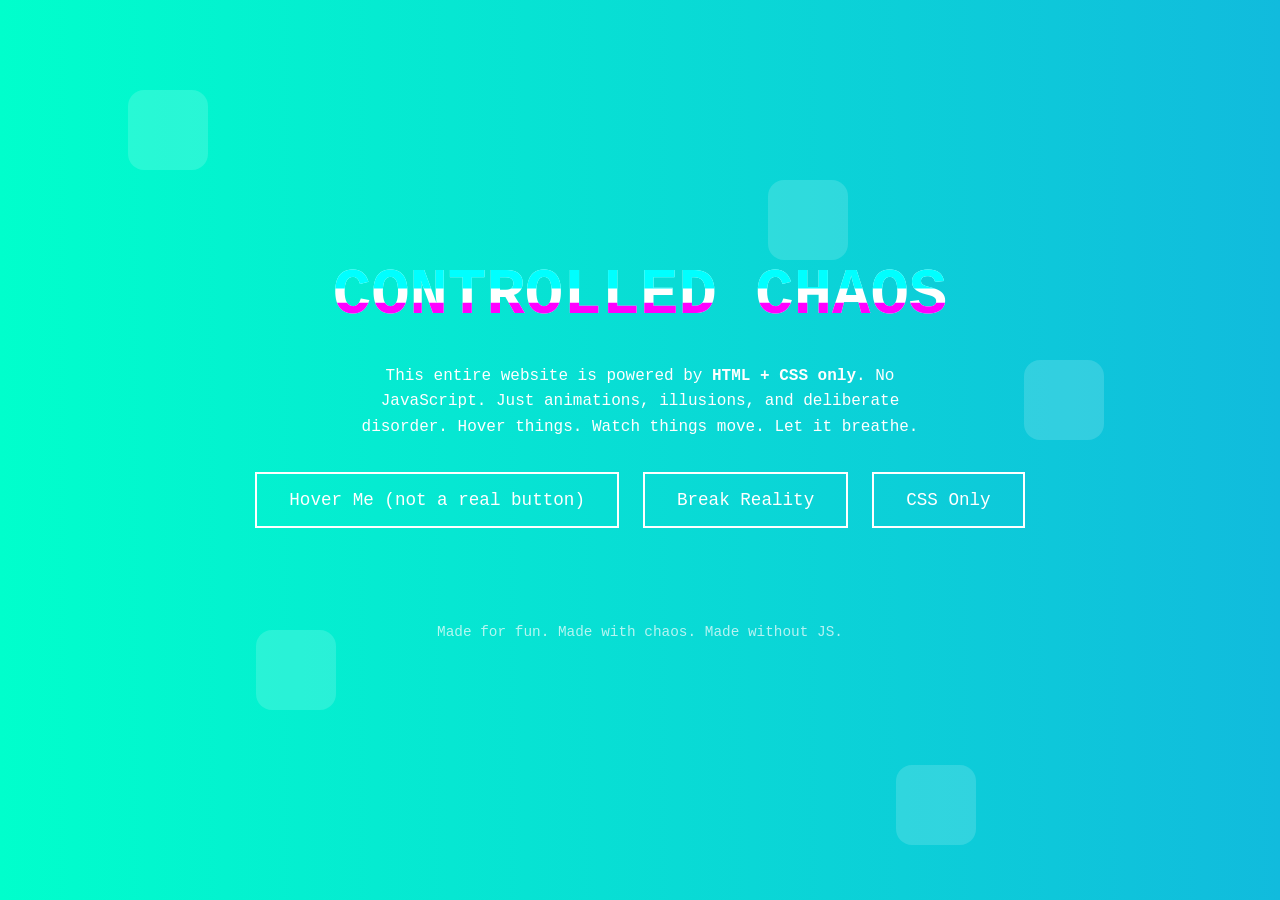
==== index.html @ 292b691d "Controlled Chaos upload" ====
<!DOCTYPE html>
<html lang="en">
<head>
<meta charset="UTF-8">
<title>Controlled Chaos</title>

<link rel="stylesheet" href="styles.css">
</head>

<body>

<!-- Floating Shapes -->
<div class="shape"></div>
<div class="shape"></div>
<div class="shape"></div>
<div class="shape"></div>
<div class="shape"></div>

<!-- Content -->
<div class="container">
  <h1 data-text="CONTROLLED CHAOS">CONTROLLED CHAOS</h1>

  <p>
    This entire website is powered by <strong>HTML + CSS only</strong>.
    No JavaScript. Just animations, illusions, and deliberate disorder.
    Hover things. Watch things move. Let it breathe.
  </p>

  <div class="buttons">
    <a class="button" id="hover" href="#">Hover Me (not a real button)</a>
    <a class="button" href="why.html">Break Reality</a>
    <a class="button" href="only.html">CSS Only</a>
  </div>

  <footer>
     Made for fun. Made with chaos. Made without JS.
  </footer>
</div>

</body>
</html>
---- styles.css ----
html {
    scroll-behavior: smooth;
    scrollbar-color: pink transparent;
}  

#hover:hover {
    content: "This does nothing!";
}
/* ---------- RESET ---------- */
* {
  margin: 0;
  padding: 0;
  box-sizing: border-box;
  font-family: "Courier New", monospace;
}

/* ---------- BACKGROUND ---------- */
body {
  min-height: 100vh;
  background: linear-gradient(270deg, #ff00cc, #3333ff, #00ffcc);
  background-size: 600% 600%;
  animation: bgShift 20s ease infinite;
  overflow-x: hidden;
  color: white;
}

/* ---------- BACKGROUND ANIMATION ---------- */
@keyframes bgShift {
  0% { background-position: 0% 50%; }
  50% { background-position: 100% 50%; }
  100% { background-position: 0% 50%; }
}

/* ---------- FLOATING SHAPES ---------- */
.shape {
  position: absolute;
  width: 80px;
  height: 80px;
  background: rgba(255,255,255,0.15);
  animation: float 12s infinite ease-in-out, spin 8s linear infinite;
  border-radius: 20%;
}

.shape:nth-child(1) { top: 10%; left: 10%; animation-delay: 0s; }
.shape:nth-child(2) { top: 70%; left: 20%; animation-delay: 2s; }
.shape:nth-child(3) { top: 40%; left: 80%; animation-delay: 4s; }
.shape:nth-child(4) { top: 85%; left: 70%; animation-delay: 1s; }
.shape:nth-child(5) { top: 20%; left: 60%; animation-delay: 3s; }

@keyframes float {
  0% { transform: translateY(0) translateX(0); }
  50% { transform: translateY(-80px) translateX(40px); }
  100% { transform: translateY(0) translateX(0); }
}

@keyframes spin {
  from { rotate: 0deg; }
  to { rotate: 360deg; }
}

/* ---------- CENTER CONTENT ---------- */
.container {
  display: flex;
  flex-direction: column;
  align-items: center;
  justify-content: center;
  min-height: 100vh;
  text-align: center;
  gap: 2rem;
  padding: 2rem;
}

/* ---------- GLITCH TEXT ---------- */
h1 {
  font-size: 4rem;
  position: relative;
  animation: glitch 2.5s infinite;
}

h1::before,
h1::after {
  content: attr(data-text);
  position: absolute;
  left: 0;
  width: 100%;
  overflow: hidden;
}

h1::before {
  color: cyan;
  clip-path: inset(0 0 60% 0);
  animation: glitchTop 1.5s infinite linear;
}

h1::after {
  color: magenta;
  clip-path: inset(60% 0 0 0);
  animation: glitchBottom 1.5s infinite linear;
}

@keyframes glitch {
  0%,100% { transform: translate(0); }
  20% { transform: translate(-2px,2px); }
  40% { transform: translate(2px,-2px); }
}

@keyframes glitchTop {
  0% { transform: translateX(0); }
  50% { transform: translateX(-8px); }
}

@keyframes glitchBottom {
  0% { transform: translateX(0); }
  50% { transform: translateX(8px); }
}

/* ---------- BUTTONS ---------- */
.buttons {
  display: flex;
  gap: 1.5rem;
  flex-wrap: wrap;
}

.button {
  padding: 1rem 2rem;
  border: 2px solid white;
  background: transparent;
  color: white;
  text-decoration: none;
  font-size: 1.1rem;
  transition: all 0.3s ease;
  position: relative;
  overflow: hidden;
}

.button::before {
  content: "";
  position: absolute;
  top: 0;
  left: -100%;
  width: 100%;
  height: 100%;
  background: rgba(255,255,255,0.3);
  transition: left 0.3s ease;
}

.button:hover::before {
  left: 0;
}

.button:hover {
  transform: scale(1.15) rotate(3deg);
  box-shadow: 0 0 25px white;
}

/* ---------- CHAOS TEXT ---------- */
p {
  max-width: 600px;
  line-height: 1.6;
  animation: pulse 3s infinite;
}

@keyframes pulse {
  0% { opacity: 0.8; }
  50% { opacity: 1; }
  100% { opacity: 0.8; }
}

/* ---------- FOOTER ---------- */
footer {
  margin-top: 4rem;
  font-size: 0.9rem;
  opacity: 0.7;
}
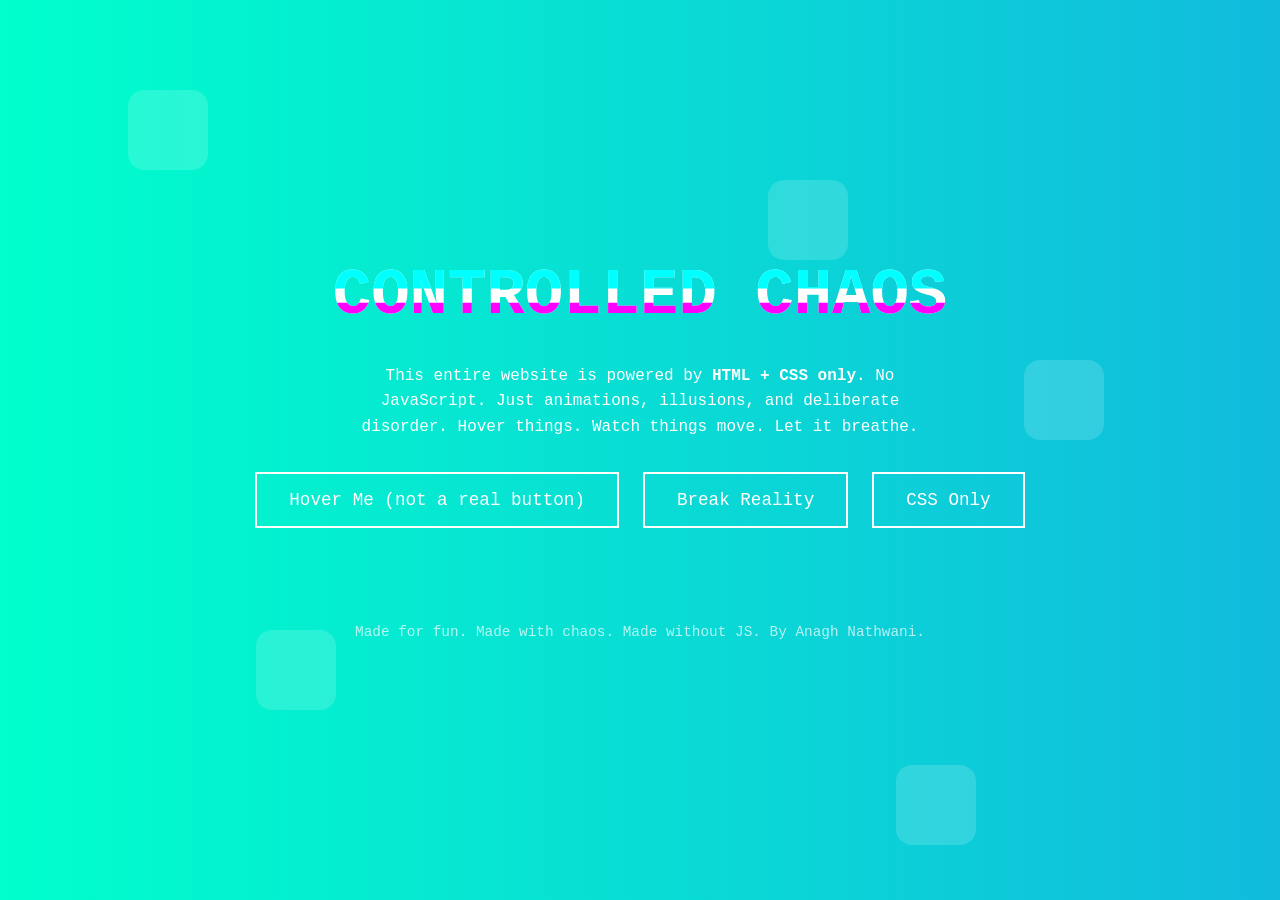
==== commit 0e583196: "Update footer text to include author's name" ====
--- a/index.html
+++ b/index.html
@@ -33,7 +33,7 @@
   </div>
 
   <footer>
-     Made for fun. Made with chaos. Made without JS.
+     Made for fun. Made with chaos. Made without JS. By Anagh Nathwani.
   </footer>
 </div>
 
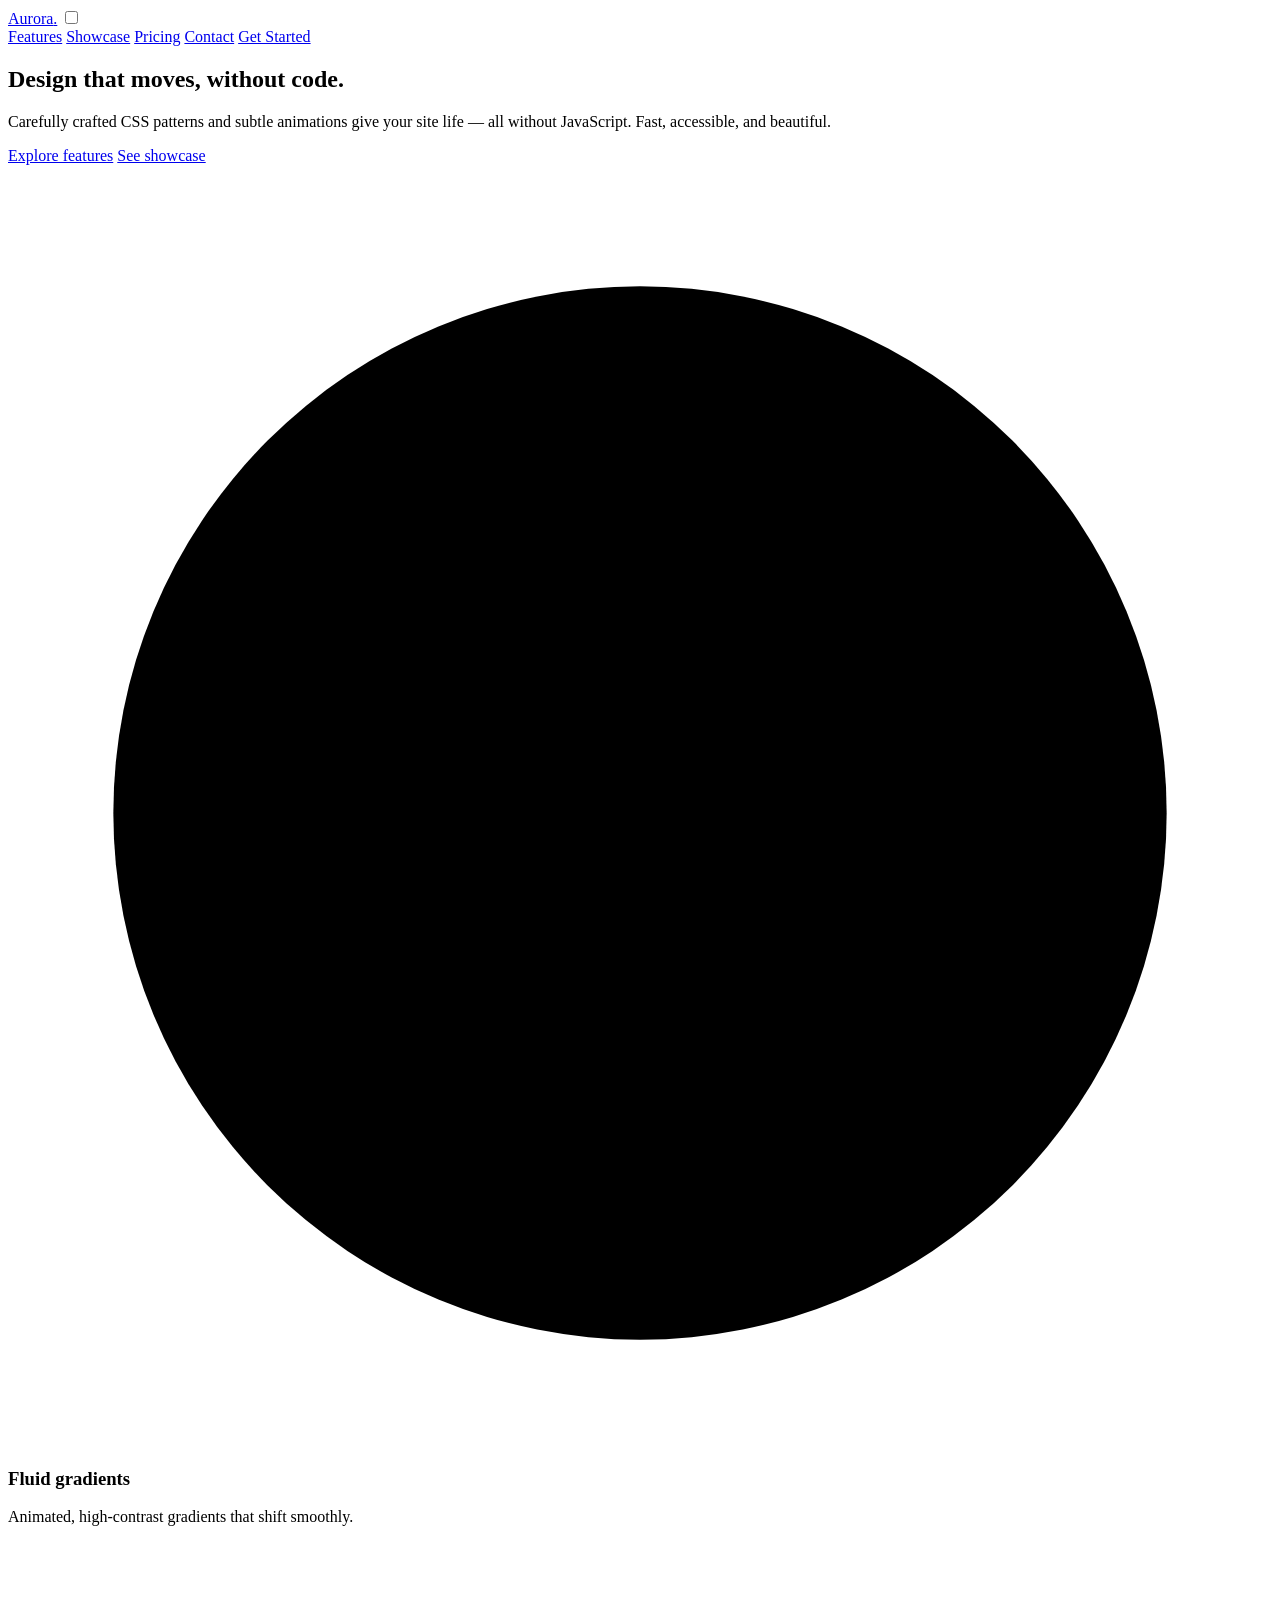
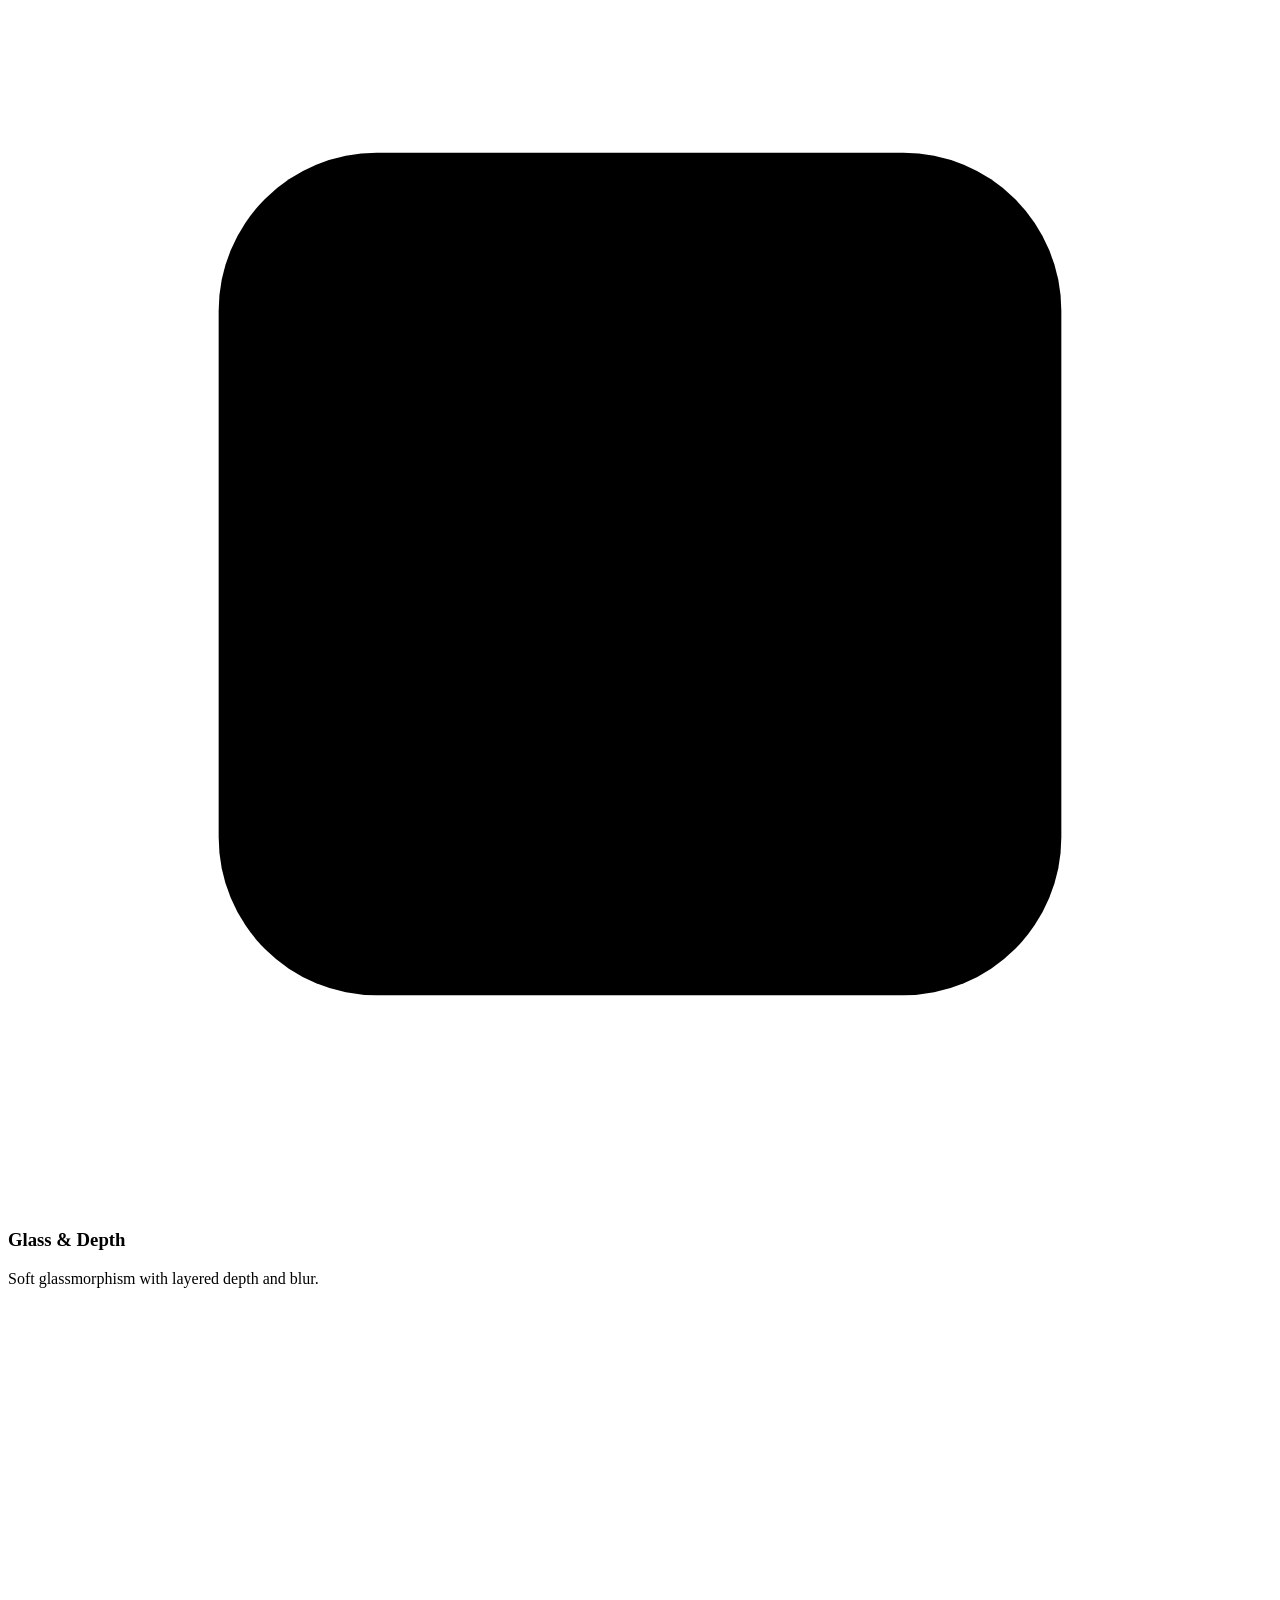
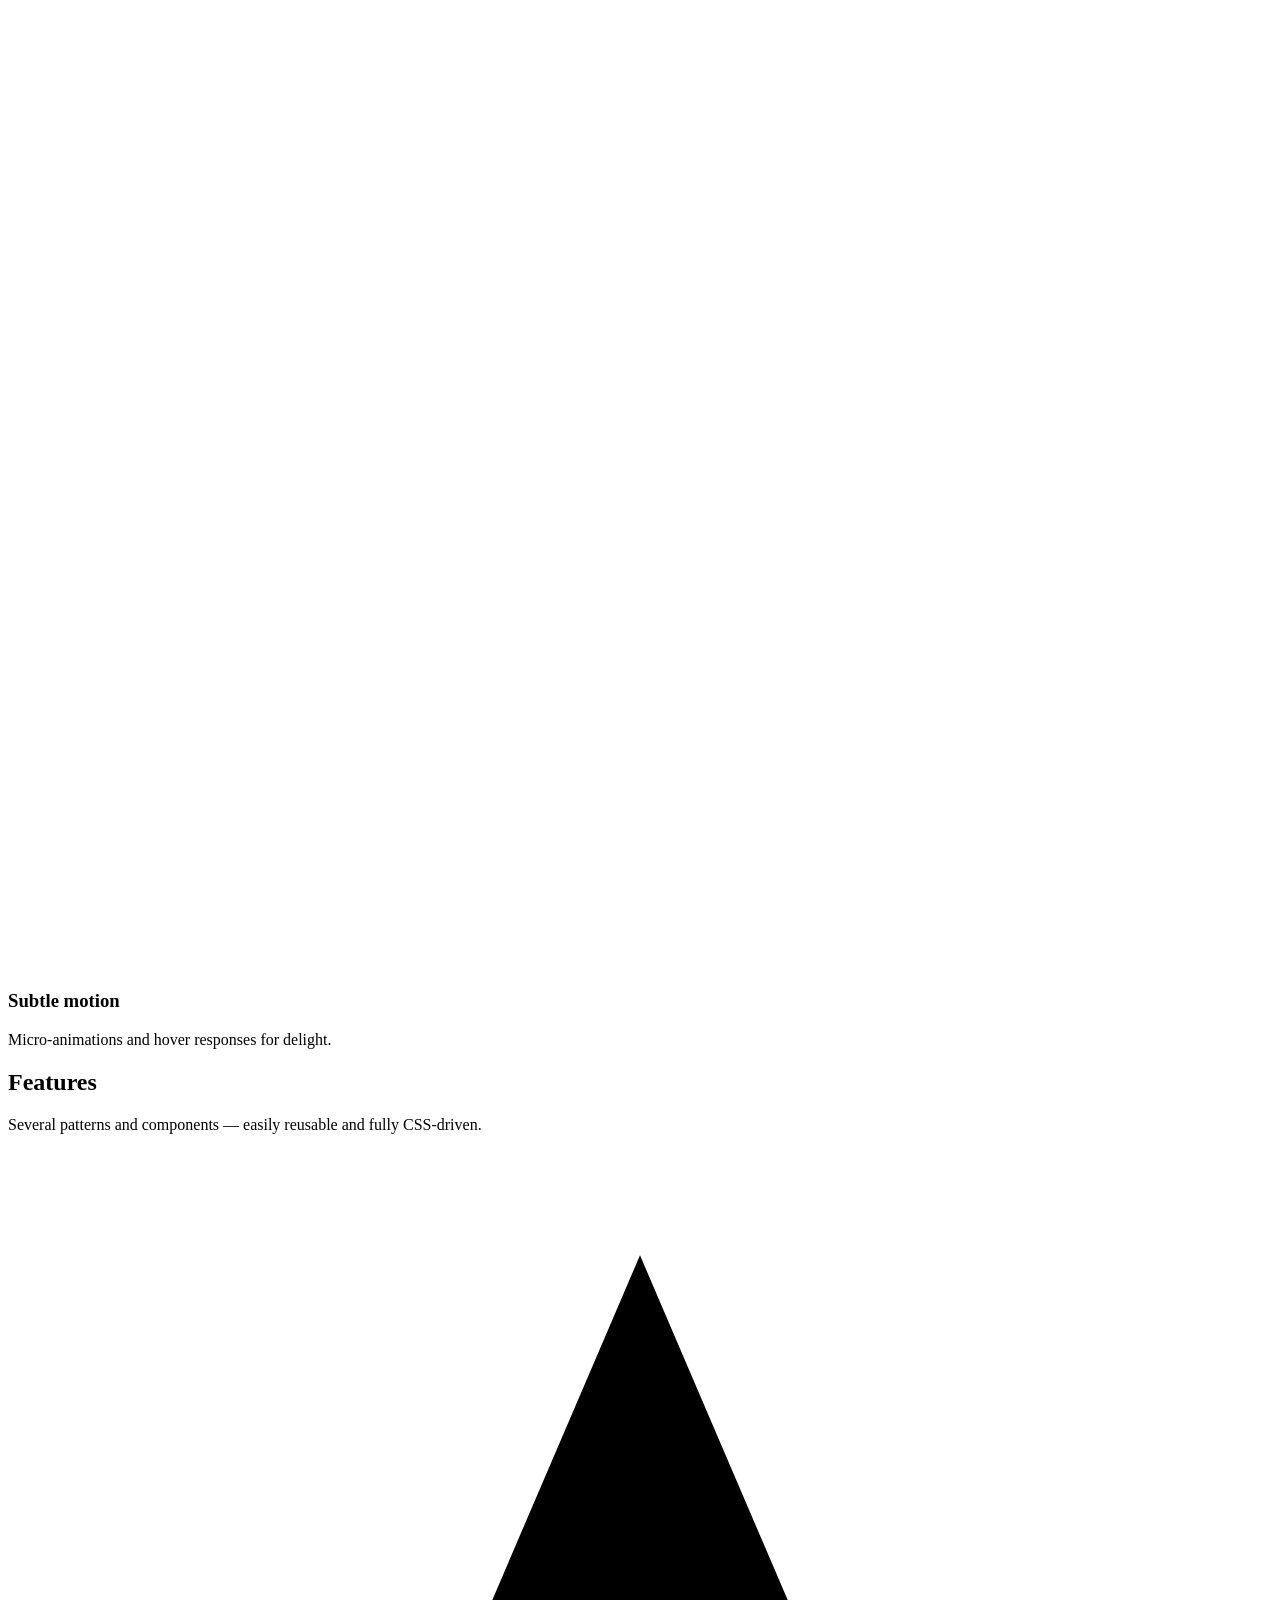
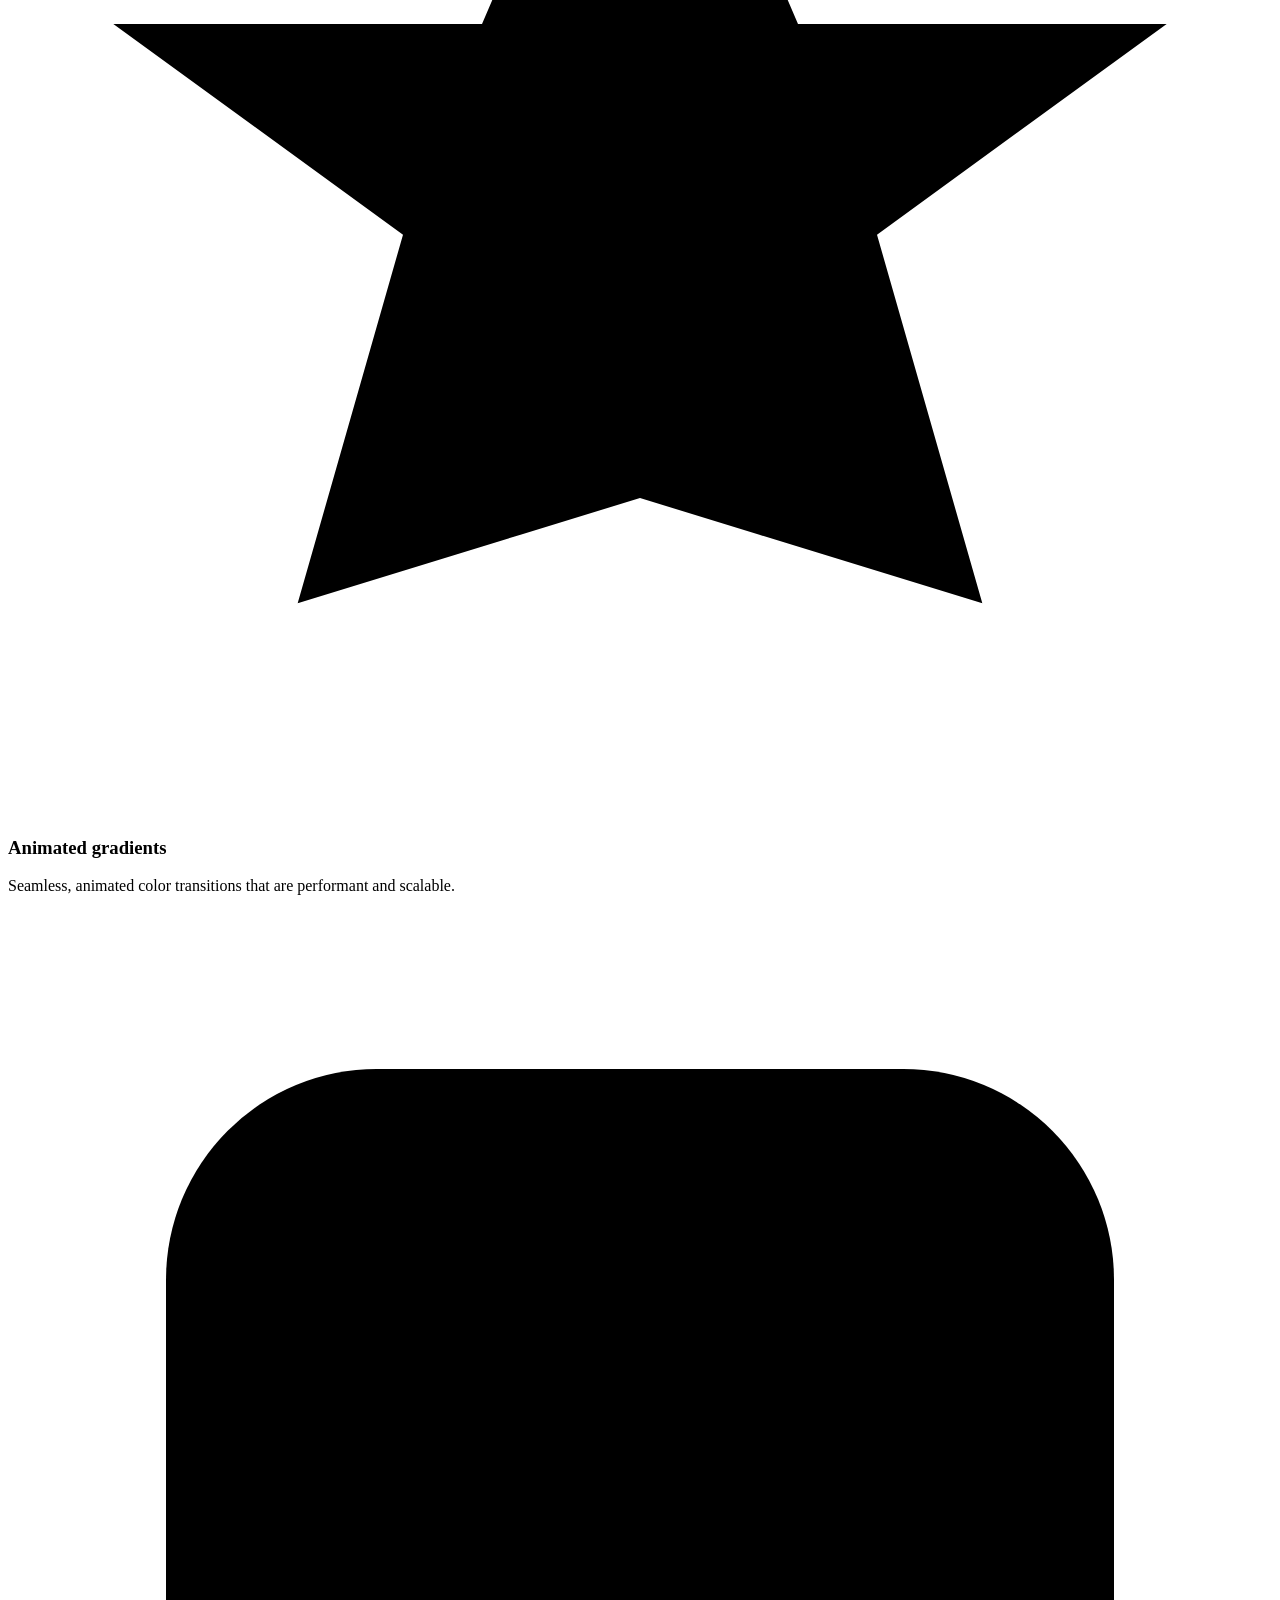
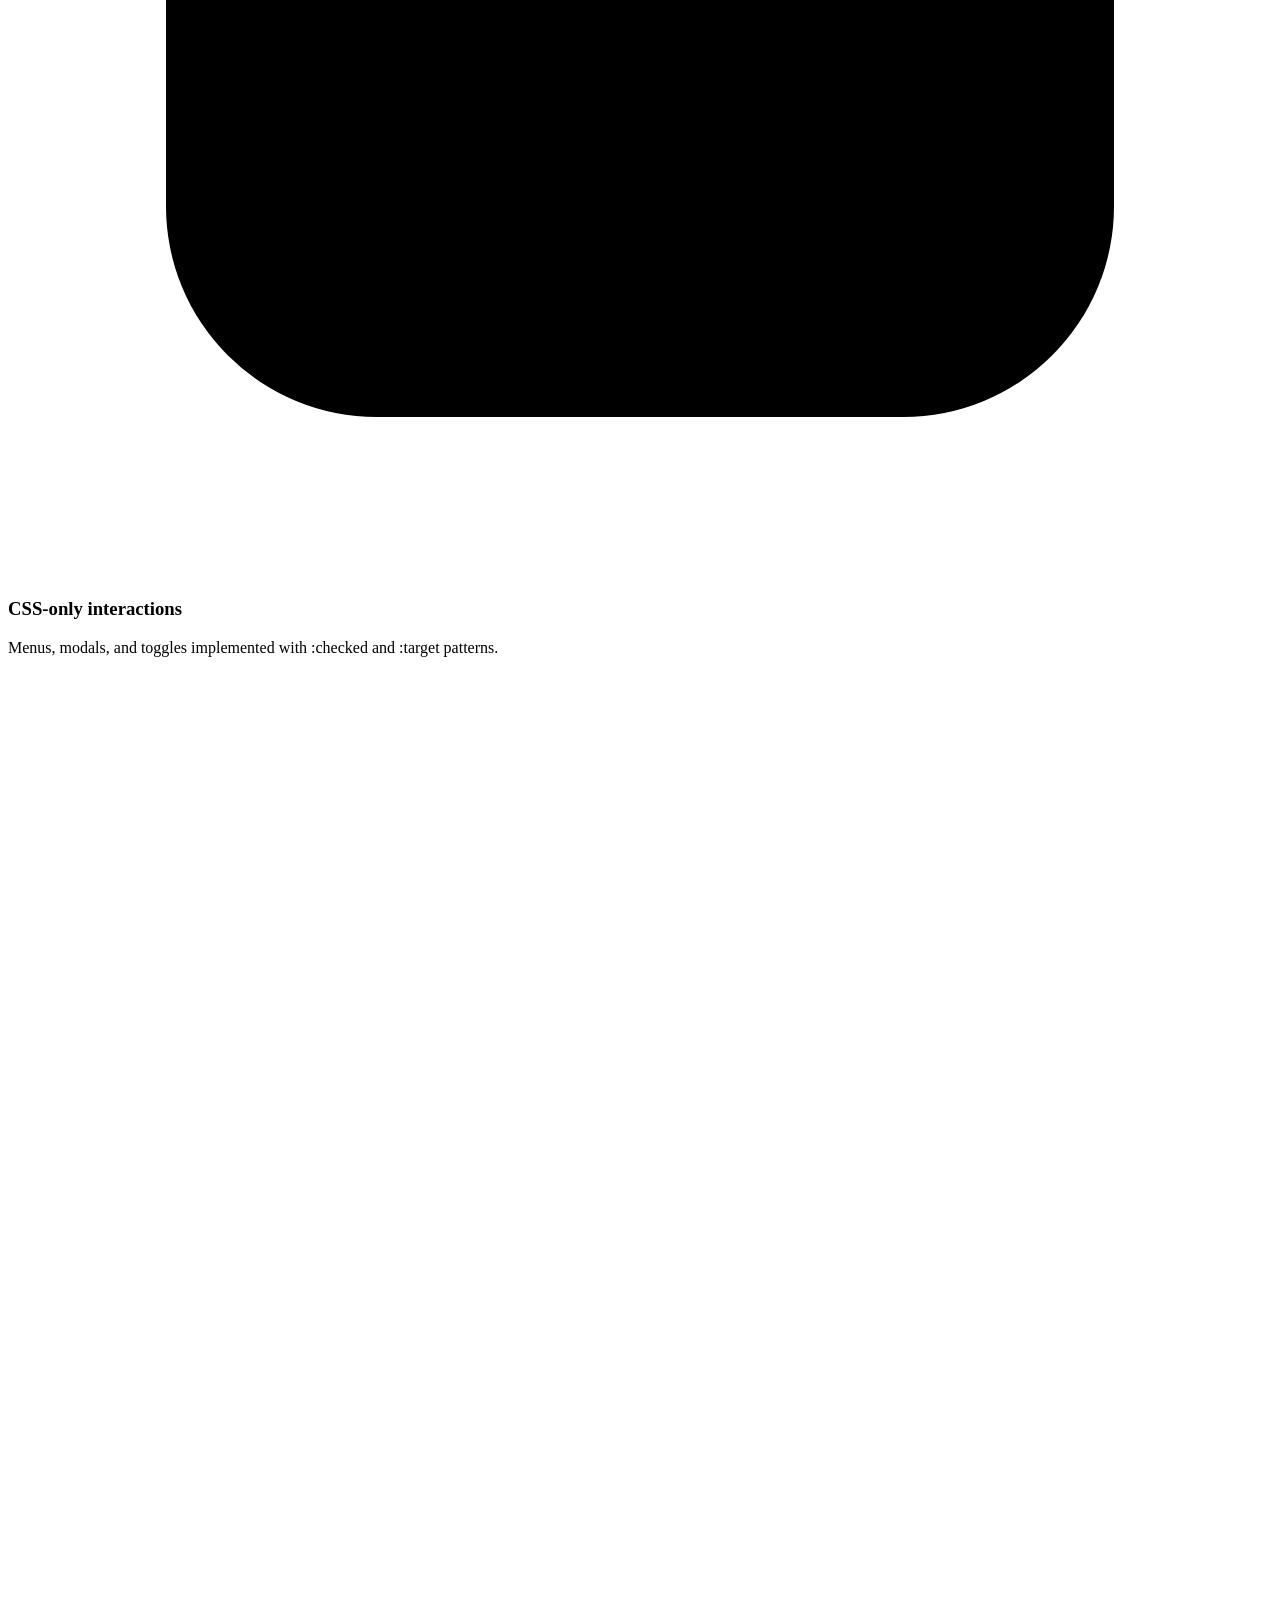
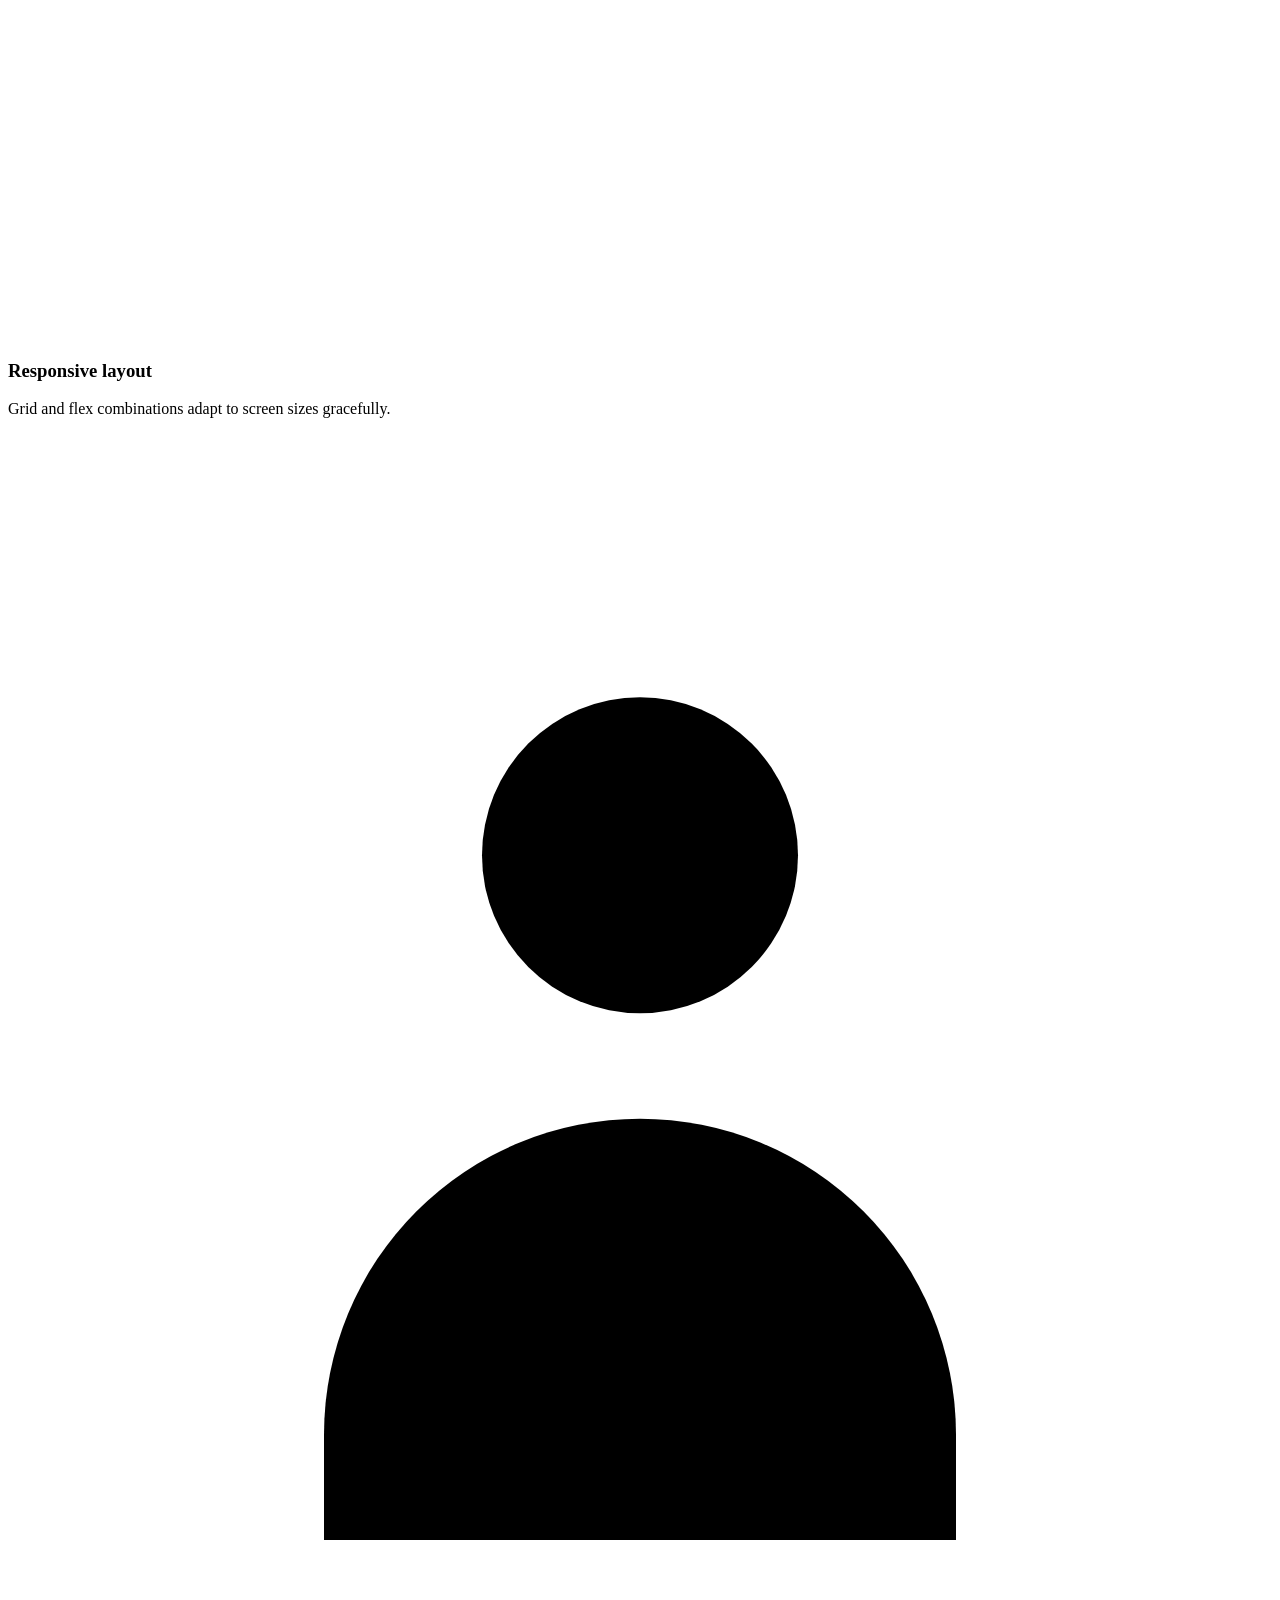
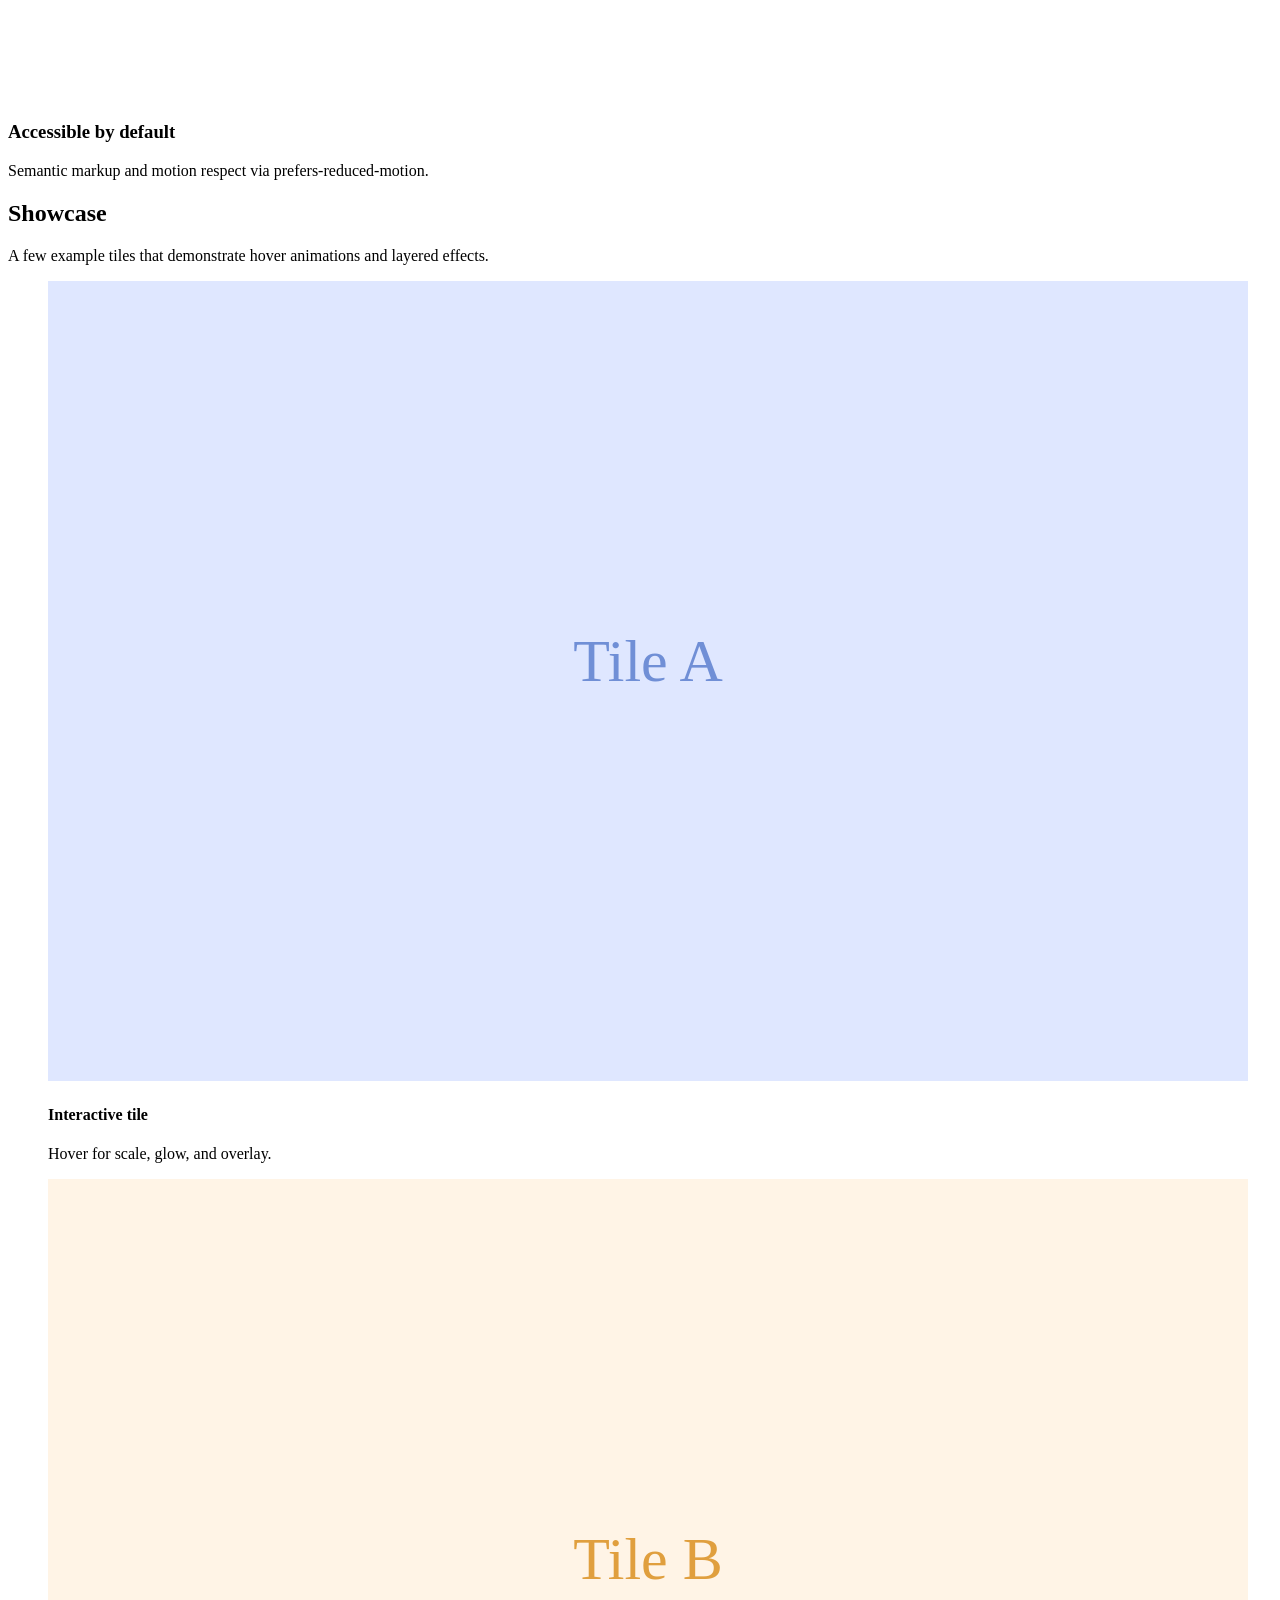
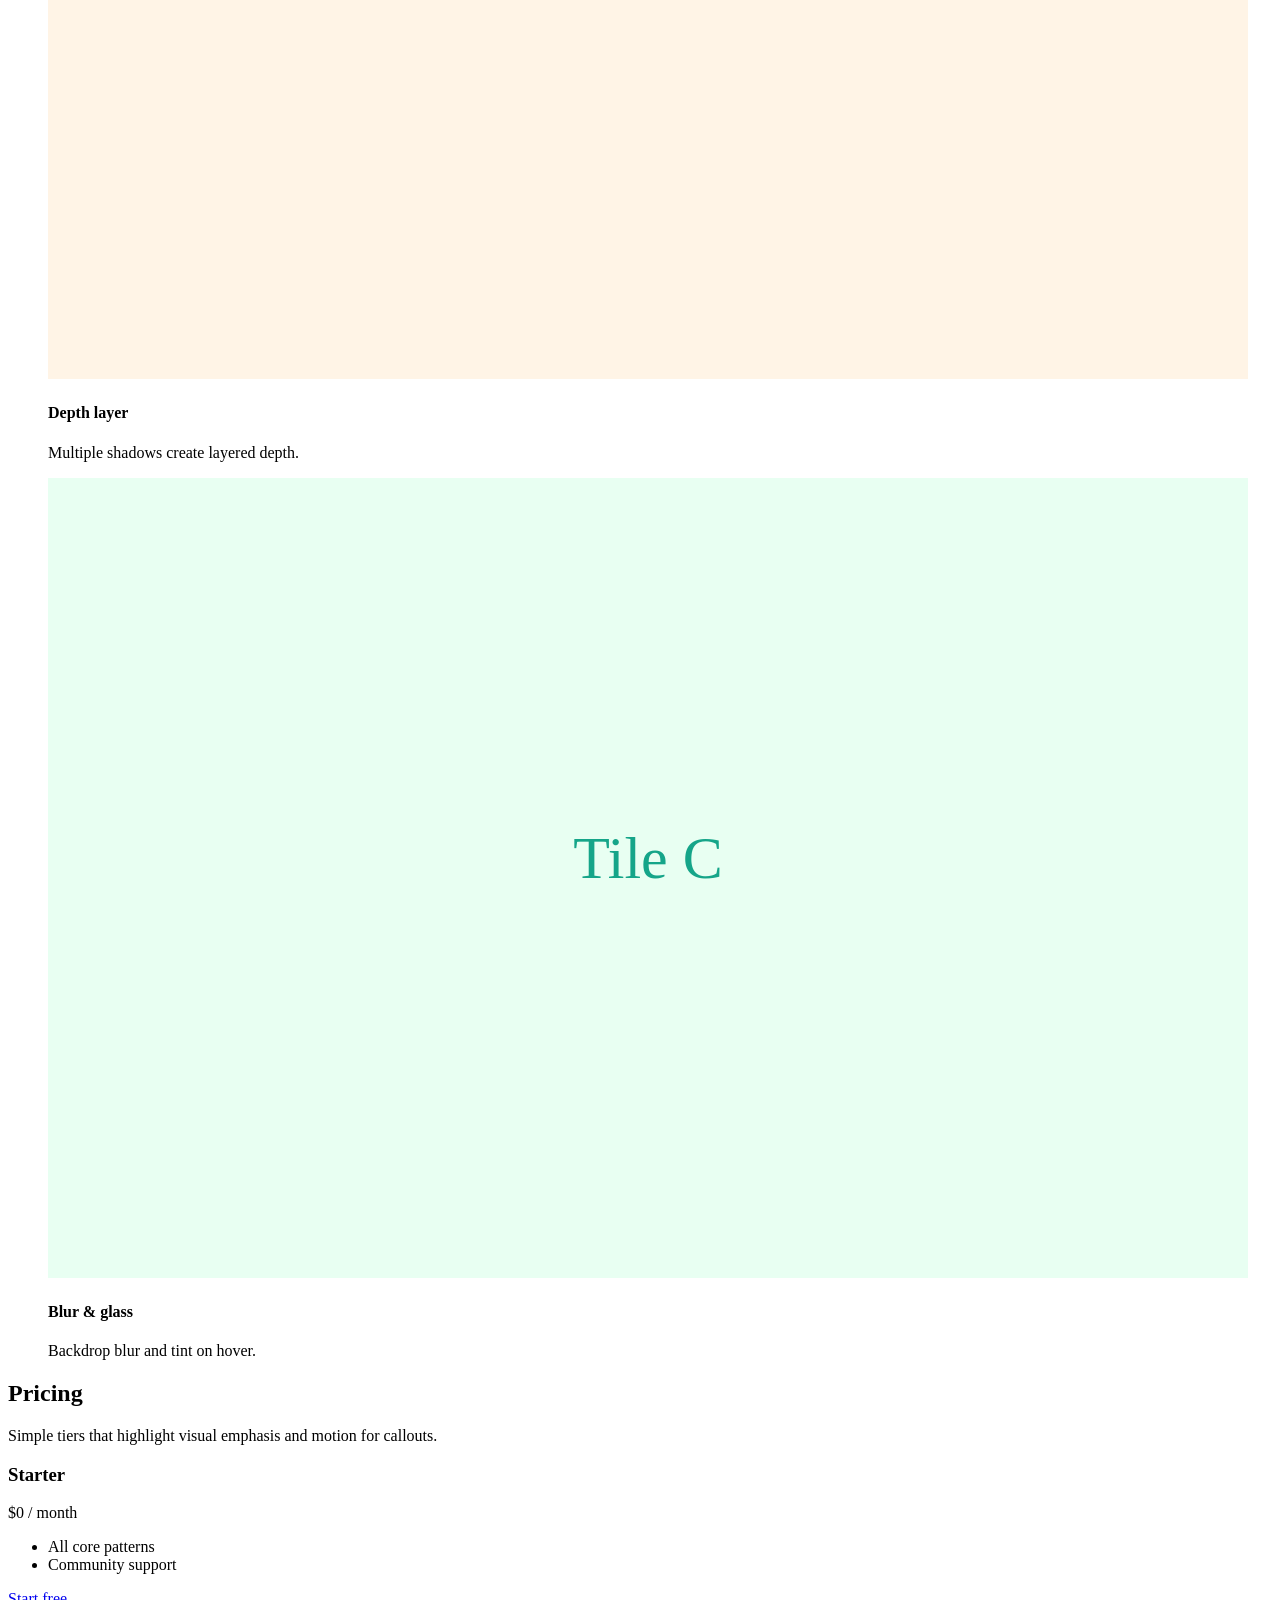
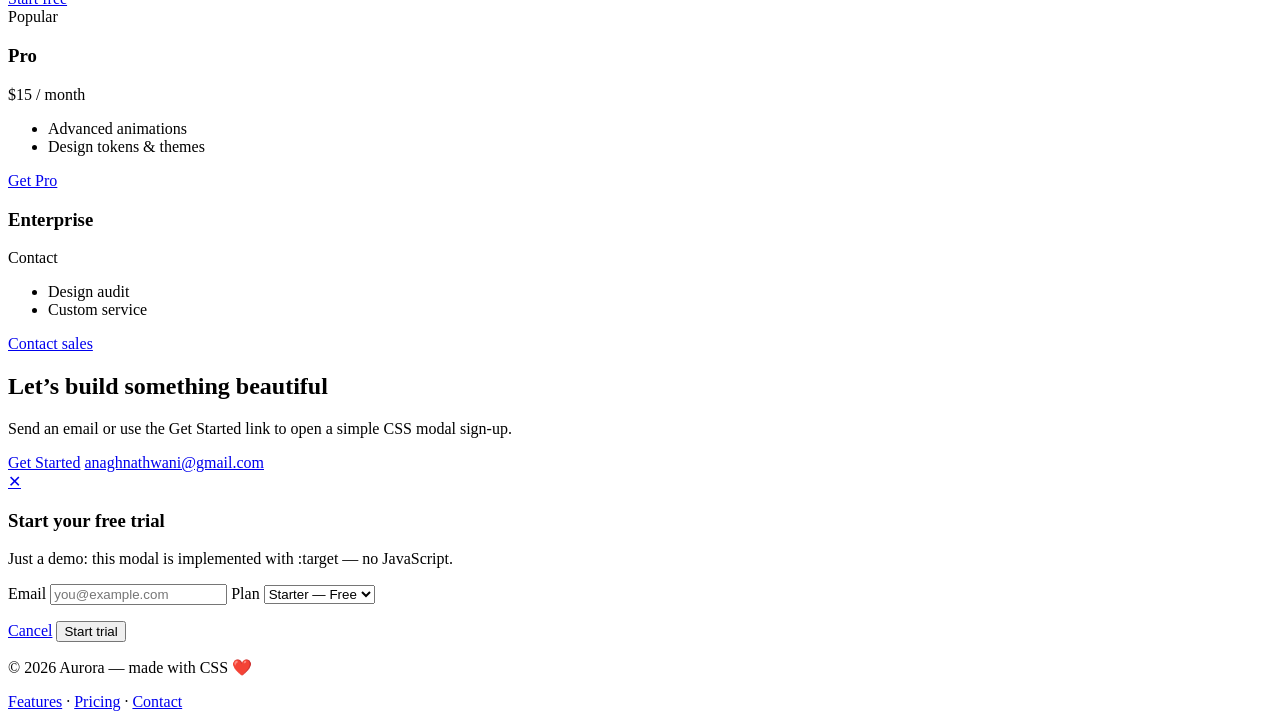
==== commit 58410098: "Add initial HTML structure for Aurora site Initial commit of the HTML structure for the Aurora site," ====
--- a/index.html
+++ b/index.html
@@ -1,41 +1,244 @@
 <!DOCTYPE html>
 <html lang="en">
 <head>
-<meta charset="UTF-8">
-<title>Controlled Chaos</title>
-
-<link rel="stylesheet" href="styles.css">
+  <meta charset="utf-8" />
+  <meta name="viewport" content="width=device-width,initial-scale=1" />
+  <title>Aurora — Clean & Fancy CSS-only Site</title>
+
+  <!-- Optional: replace or remove Google Fonts -->
+  <link href="https://fonts.googleapis.com/css2?family=Inter:wght@300;400;600;800&family=Playfair+Display:wght@600&display=swap" rel="stylesheet">
+
+  <link rel="stylesheet" href="styles.css">
+  <meta name="description" content="A clean, fancy, CSS-only demo site with many animations and interactive patterns without JavaScript.">
 </head>
-
 <body>
-
-<!-- Floating Shapes -->
-<div class="shape"></div>
-<div class="shape"></div>
-<div class="shape"></div>
-<div class="shape"></div>
-<div class="shape"></div>
-
-<!-- Content -->
-<div class="container">
-  <h1 data-text="CONTROLLED CHAOS">CONTROLLED CHAOS</h1>
-
-  <p>
-    This entire website is powered by <strong>HTML + CSS only</strong>.
-    No JavaScript. Just animations, illusions, and deliberate disorder.
-    Hover things. Watch things move. Let it breathe.
-  </p>
-
-  <div class="buttons">
-    <a class="button" id="hover" href="#">Hover Me (not a real button)</a>
-    <a class="button" href="why.html">Break Reality</a>
-    <a class="button" href="only.html">CSS Only</a>
+  <!-- Decorative animated background shapes -->
+  <div class="bg-shapes" aria-hidden="true"></div>
+
+  <!-- Navigation with a checkbox mobile toggle (no JS) -->
+  <header class="site-header">
+    <div class="container header-inner">
+      <a class="logo" href="#">Aurora<span class="dot">.</span></a>
+
+      <input id="nav-toggle" type="checkbox" class="nav-toggle" aria-hidden="true">
+      <label for="nav-toggle" class="nav-toggle-btn" aria-hidden="true">
+        <span class="bar"></span>
+        <span class="bar"></span>
+        <span class="bar"></span>
+      </label>
+
+      <nav class="nav">
+        <a href="#features">Features</a>
+        <a href="#showcase">Showcase</a>
+        <a href="#pricing">Pricing</a>
+        <a href="#contact">Contact</a>
+        <a class="cta" href="#signup">Get Started</a>
+      </nav>
+    </div>
+  </header>
+
+  <!-- Hero -->
+  <main>
+    <section class="hero">
+      <div class="container hero-inner">
+        <div class="hero-text">
+          <h1 class="hero-title">Design that moves, without code.</h1>
+          <p class="hero-desc">Carefully crafted CSS patterns and subtle animations give your site life — all without JavaScript. Fast, accessible, and beautiful.</p>
+          <p class="hero-cta">
+            <a class="btn-primary" href="#features">Explore features</a>
+            <a class="btn-ghost" href="#showcase">See showcase</a>
+          </p>
+        </div>
+
+        <div class="hero-panel" aria-hidden="false">
+          <!-- Fancy card stack demonstrating various small animations -->
+          <div class="card-stack">
+            <article class="card">
+              <svg class="card-ill" viewBox="0 0 24 24" aria-hidden="true"><circle cx="12" cy="12" r="10" /></svg>
+              <h3>Fluid gradients</h3>
+              <p>Animated, high-contrast gradients that shift smoothly.</p>
+            </article>
+
+            <article class="card card--elevated">
+              <svg class="card-ill" viewBox="0 0 24 24" aria-hidden="true"><rect x="4" y="4" width="16" height="16" rx="3" /></svg>
+              <h3>Glass & Depth</h3>
+              <p>Soft glassmorphism with layered depth and blur.</p>
+            </article>
+
+            <article class="card">
+              <svg class="card-ill" viewBox="0 0 24 24" aria-hidden="true"><path d="M4 12h16" stroke-width="2" /></svg>
+              <h3>Subtle motion</h3>
+              <p>Micro-animations and hover responses for delight.</p>
+            </article>
+          </div>
+        </div>
+      </div>
+    </section>
+
+    <!-- Features -->
+    <section id="features" class="features">
+      <div class="container">
+        <h2 class="section-title">Features</h2>
+        <p class="section-sub">Several patterns and components — easily reusable and fully CSS-driven.</p>
+
+        <div class="grid features-grid">
+          <article class="feature">
+            <div class="feature-ico" aria-hidden="true">
+              <svg viewBox="0 0 24 24"><path d="M12 2l3 7h7l-5.5 4 2 7L12 18l-6.5 2 2-7L2 9h7z"/></svg>
+            </div>
+            <h3>Animated gradients</h3>
+            <p>Seamless, animated color transitions that are performant and scalable.</p>
+          </article>
+
+          <article class="feature">
+            <div class="feature-ico" aria-hidden="true">
+              <svg viewBox="0 0 24 24"><rect x="3" y="3" width="18" height="18" rx="4" /></svg>
+            </div>
+            <h3>CSS-only interactions</h3>
+            <p>Menus, modals, and toggles implemented with :checked and :target patterns.</p>
+          </article>
+
+          <article class="feature">
+            <div class="feature-ico" aria-hidden="true">
+              <svg viewBox="0 0 24 24"><path d="M12 3v18M3 12h18"/></svg>
+            </div>
+            <h3>Responsive layout</h3>
+            <p>Grid and flex combinations adapt to screen sizes gracefully.</p>
+          </article>
+
+          <article class="feature">
+            <div class="feature-ico" aria-hidden="true">
+              <svg viewBox="0 0 24 24"><circle cx="12" cy="8" r="3"/><path d="M6 21v-2a6 6 0 0 1 12 0v2"/></svg>
+            </div>
+            <h3>Accessible by default</h3>
+            <p>Semantic markup and motion respect via prefers-reduced-motion.</p>
+          </article>
+        </div>
+      </div>
+    </section>
+
+    <!-- Showcase -->
+    <section id="showcase" class="showcase">
+      <div class="container">
+        <h2 class="section-title">Showcase</h2>
+        <p class="section-sub">A few example tiles that demonstrate hover animations and layered effects.</p>
+
+        <div class="grid showcase-grid">
+          <figure class="tile">
+            <img src="data:image/svg+xml;utf8,<svg xmlns='http://www.w3.org/2000/svg' width='1200' height='800'><rect width='100%' height='100%' fill='%23dfe7ff'/><text x='50%' y='50%' font-size='60' text-anchor='middle' fill='%23708fd6' font-family='Inter'>Tile A</text></svg>" alt="">
+            <figcaption>
+              <h4>Interactive tile</h4>
+              <p>Hover for scale, glow, and overlay.</p>
+            </figcaption>
+          </figure>
+
+          <figure class="tile">
+            <img src="data:image/svg+xml;utf8,<svg xmlns='http://www.w3.org/2000/svg' width='1200' height='800'><rect width='100%' height='100%' fill='%23fff4e6'/><text x='50%' y='50%' font-size='60' text-anchor='middle' fill='%23e09f3e' font-family='Inter'>Tile B</text></svg>" alt="">
+            <figcaption>
+              <h4>Depth layer</h4>
+              <p>Multiple shadows create layered depth.</p>
+            </figcaption>
+          </figure>
+
+          <figure class="tile">
+            <img src="data:image/svg+xml;utf8,<svg xmlns='http://www.w3.org/2000/svg' width='1200' height='800'><rect width='100%' height='100%' fill='%23e8fff2'/><text x='50%' y='50%' font-size='60' text-anchor='middle' fill='%2315a589' font-family='Inter'>Tile C</text></svg>" alt="">
+            <figcaption>
+              <h4>Blur & glass</h4>
+              <p>Backdrop blur and tint on hover.</p>
+            </figcaption>
+          </figure>
+        </div>
+      </div>
+    </section>
+
+    <!-- Pricing (simple) -->
+    <section id="pricing" class="pricing">
+      <div class="container">
+        <h2 class="section-title">Pricing</h2>
+        <p class="section-sub">Simple tiers that highlight visual emphasis and motion for callouts.</p>
+
+        <div class="grid pricing-grid">
+          <div class="price-card">
+            <h3>Starter</h3>
+            <p class="price">$0 <span>/ month</span></p>
+            <ul>
+              <li>All core patterns</li>
+              <li>Community support</li>
+            </ul>
+            <a class="btn-outline" href="#signup">Start free</a>
+          </div>
+
+          <div class="price-card price-card--featured">
+            <div class="ribbon">Popular</div>
+            <h3>Pro</h3>
+            <p class="price">$15 <span>/ month</span></p>
+            <ul>
+              <li>Advanced animations</li>
+              <li>Design tokens & themes</li>
+            </ul>
+            <a class="btn-primary" href="#signup">Get Pro</a>
+          </div>
+
+          <div class="price-card">
+            <h3>Enterprise</h3>
+            <p class="price">Contact</p>
+            <ul>
+              <li>Design audit</li>
+              <li>Custom service</li>
+            </ul>
+            <a class="btn-outline" href="#contact">Contact sales</a>
+          </div>
+        </div>
+      </div>
+    </section>
+
+    <!-- Contact / CTA -->
+    <section id="contact" class="contact">
+      <div class="container contact-inner">
+        <div>
+          <h2>Let’s build something beautiful</h2>
+          <p>Send an email or use the Get Started link to open a simple CSS modal sign-up.</p>
+        </div>
+
+        <div>
+          <a class="btn-primary" href="#signup">Get Started</a>
+          <a class="btn-ghost" href="mailto:anaghnathwani@gmali.com">anaghnathwani@gmail.com</a>
+        </div>
+      </div>
+    </section>
+  </main>
+
+  <!-- CSS-only modal using :target -->
+  <div id="signup" class="modal" role="dialog" aria-modal="true" aria-labelledby="signup-title">
+    <div class="modal-panel">
+      <a class="modal-close" href="#" aria-label="Close">✕</a>
+      <h3 id="signup-title">Start your free trial</h3>
+      <p>Just a demo: this modal is implemented with :target — no JavaScript.</p>
+      <form class="modal-form" action="#" method="post" onsubmit="return false;">
+        <label>
+          Email
+          <input type="email" placeholder="you@example.com" required>
+        </label>
+        <label>
+          Plan
+          <select>
+            <option>Starter — Free</option>
+            <option>Pro — $15/mo</option>
+          </select>
+        </label>
+        <p class="modal-actions">
+          <a class="btn-outline" href="#">Cancel</a>
+          <button class="btn-primary" type="button">Start trial</button>
+        </p>
+      </form>
+    </div>
   </div>
 
-  <footer>
-     Made for fun. Made with chaos. Made without JS. By Anagh Nathwani.
+  <footer class="site-footer">
+    <div class="container footer-inner">
+      <p>&copy; <span id="year">2026</span> Aurora — made with CSS ❤️</p>
+      <p class="foot-links"><a href="#features">Features</a> · <a href="#pricing">Pricing</a> · <a href="#contact">Contact</a></p>
+    </div>
   </footer>
-</div>
-
 </body>
 </html>
